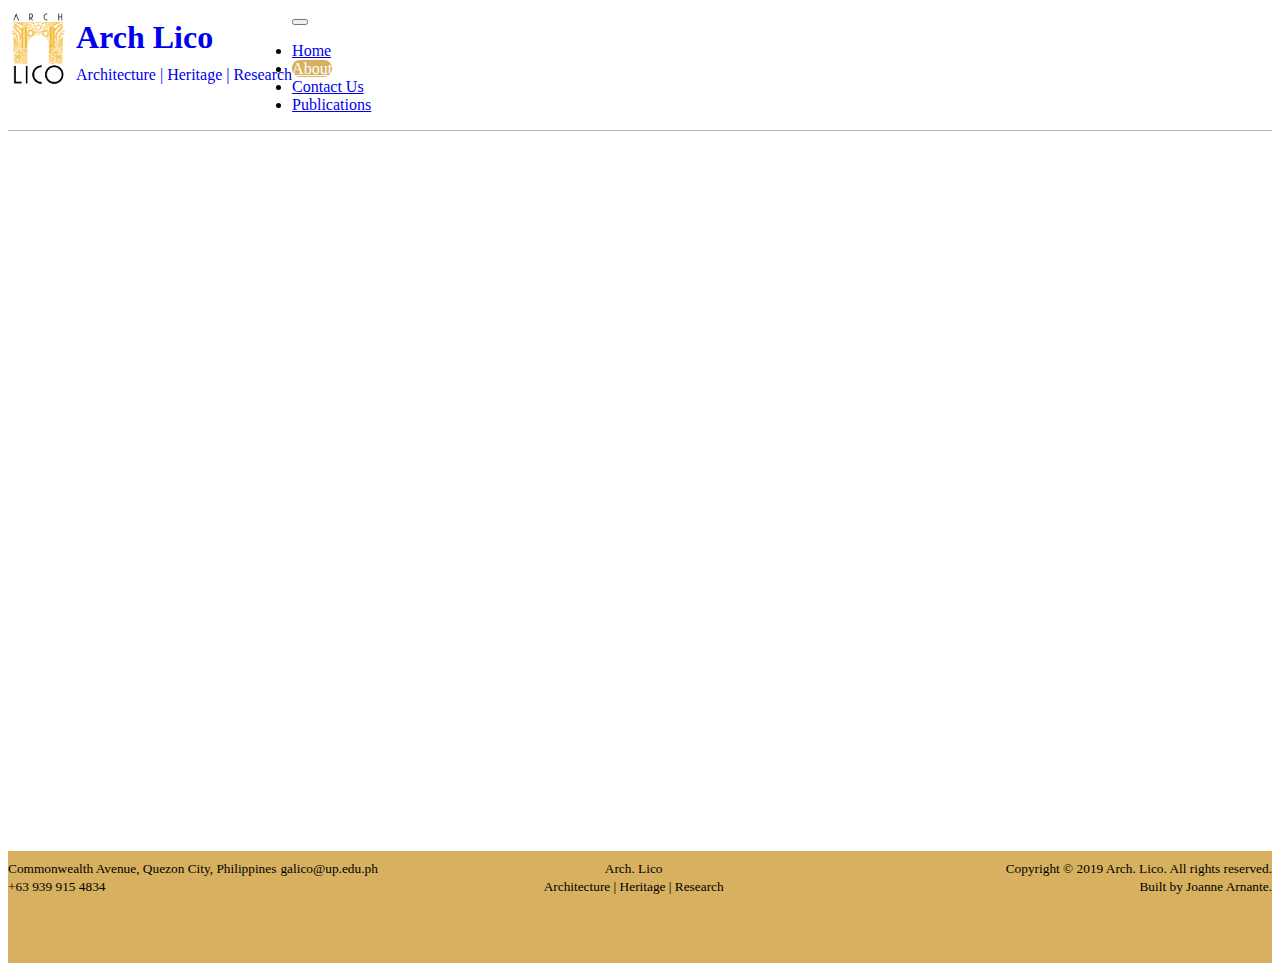
==== about.html @ ca694315 "updated content" ====
<!DOCTYPE html>
<html>
<head>
	<title>Arch Lico-Architecture | Heritage | Research</title>

	<meta charset="utf-8">
	<meta name="viewport" content="width=device-width, initial scale=1, shrink-to-fit=no">
	<link rel="stylesheet" href="https://stackpath.bootstrapcdn.com/bootstrap/4.2.1/css/bootstrap.min.css" integrity="sha384-GJzZqFGwb1QTTN6wy59ffF1BuGJpLSa9DkKMp0DgiMDm4iYMj70gZWKYbI706tWS" crossorigin="anonymous">
	<link href="https://fonts.googleapis.com/css?family=Lato" rel="stylesheet">
	<link rel="stylesheet" type="text/css" href="assets/styles/style.css">

</head>
<body>
<!-- nav bar -->
	<nav class="navbar navbar-expand-lg navbar-light static navbar-default">
		<div class="container">
			<a class="navbar-brand" href="index.html">
				<img src="assets/images/logo.png" id="logo">
				<span id="navbar-header">
					<h1>Arch Lico<br></h1>
					<p>Architecture | Heritage | Research</p>
				</span>
			</a>
			<button class="navbar-toggler" type="button" data-toggle="collapse" data-target="#navbarResponsive">
				<span class="navbar-toggler-icon"></span>
			</button>
			
			<div class="collapse navbar-collapse" id="navbarResponsive">
				<ul class="navbar-nav ml-auto">
					<li class="nav-item">
						<a class="nav-link" href="home.html">Home</a>
					</li>
					<li class="nav-item">
						<a class="nav-link text-white gold-btn" href="about.html">About</a>
					</li>
					<li class="nav-item">
						<a class="nav-link" href="contact.html">Contact Us</a>
					</li>
					<li class="nav-item">
						<a class="nav-link" href="publications.html">Publications</a>
					</li>
				</ul>
			</div>
		</div>
	</nav>
<!-- banner -->
	<div class="jumbotron jumbotron-fluid" id="about-banner">
<!-- mission -->
<!-- vision -->
	</div>
<!-- footer -->
	<footer>
		<div class="container">
			<span class="footer-col">
				<small>Commonwealth Avenue, Quezon City, Philippines</small>
				<small>galico@up.edu.ph</small><br>
				<small>+63 939 915 4834</small>
			</span>
			<span class="footer-col-center">
				<small>Arch. Lico<br>Architecture | Heritage | Research</small>
			</span>
			<span class="footer-col-right">
				<small>Copyright &copy; 2019 Arch. Lico. All rights reserved.<br></small>	
				<small>Built by Joanne Arnante.</small>	
			</span>
		</div>
	</footer>
<!-- end of body content -->
 	<script src="https://code.jquery.com/jquery-3.3.1.slim.min.js" integrity="sha384-q8i/X+965DzO0rT7abK41JStQIAqVgRVzpbzo5smXKp4YfRvH+8abtTE1Pi6jizo" crossorigin="anonymous"></script>
    <script src="https://cdnjs.cloudflare.com/ajax/libs/popper.js/1.14.6/umd/popper.min.js" integrity="sha384-wHAiFfRlMFy6i5SRaxvfOCifBUQy1xHdJ/yoi7FRNXMRBu5WHdZYu1hA6ZOblgut" crossorigin="anonymous"></script>
    <script src="https://stackpath.bootstrapcdn.com/bootstrap/4.2.1/js/bootstrap.min.js" integrity="sha384-B0UglyR+jN6CkvvICOB2joaf5I4l3gm9GU6Hc1og6Ls7i6U/mkkaduKaBhlAXv9k" crossorigin="anonymous"></script>

</body>
</html>
---- assets/styles/style.css ----
/*all pages*/
nav {
	border-bottom: 1px solid  #b7b7b8;
}

#logo {
	width: 60px;
	float: left;
}

#navbar-header {
	line-height: 1em;
	padding-left: 0.5em;
	float: left;
}

.nav-item {
	margin-left: 0.5em;
	margin-right: 0.5em;
}

.gold-btn {
	background-color: #d7b160;
	border: none;
	color: white;
	border-radius: 0.5em;
}

.gold-btn:hover {
	background-color: #b7b7b8;
	border: none;
	color: white;
}

.gold-btn:link {
	color: white;
}

.silver-btn {
	background-color: #b7b7b8;
	border: none;
	color: white;
	border-radius: 0.5em;
}

.silver-btn:hover {
	background-color: #d7b160;
	border: none;
	color: white;
}

.footer-col {
	width: 33%;
	float: left;
	overflow: hidden;
}

.footer-col-right {
	width: 33%;
	float: right;
	overflow: hidden;
	text-align: right;
}

.footer-col-center {
	width: 33%;
	float: left;
	overflow: hidden;
	text-align: center;
}

footer {
	/*border-top: 1px solid #b7b7b8;*/
	background-color: #d7b160;
	padding-top: 0.5em;
	padding-bottom: 0.5em;
	height: 6em;
}

.smallicons {
	height: 2em;
	margin-left: 0.25em;
	margin-right: 0.25em;
}

/*index*/
.jumbotron-fluid {
	height: 45em;
	margin: 0;
}

#index-banner {
	background-image: url('../images/banner.jpg');
	background-size: cover;
 	background-repeat: no-repeat;
}

#index-banner-header {
	padding-top: 20em;
	line-height: 6em;
}
/*home*/
.carousel {
	height: auto;
}

#publications {
	display: flex;
  	justify-content: space-between;
}

.card-publication-home {
	margin: auto;
	padding: 1em;
	height: 38em;
	border: 0px;
}

.card-img-top {
	height: 20em;
	object-fit: contain;
}

.readmore {
	position: absolute;
	bottom: 1em;
}
/*about page*/
#about-banner {
	background-image: url('../images/banner.jpg');
	background-size: cover;
 	background-repeat: no-repeat;
}

/*contact page*/
#message {
	height: 13em;
}

/*publications*/
.book {
	margin: auto;
	border: 0px;
	height: 25em;
	background-size: contain;
 	background-repeat: no-repeat;
 	background-position: center;
 	background-color: white;
}

#modalbook-1 {
	background-image: url('../images/book-1.jpg');
	
}

#modalbook-2 {
	background-image: url('../images/book-2.jpg');
	
}
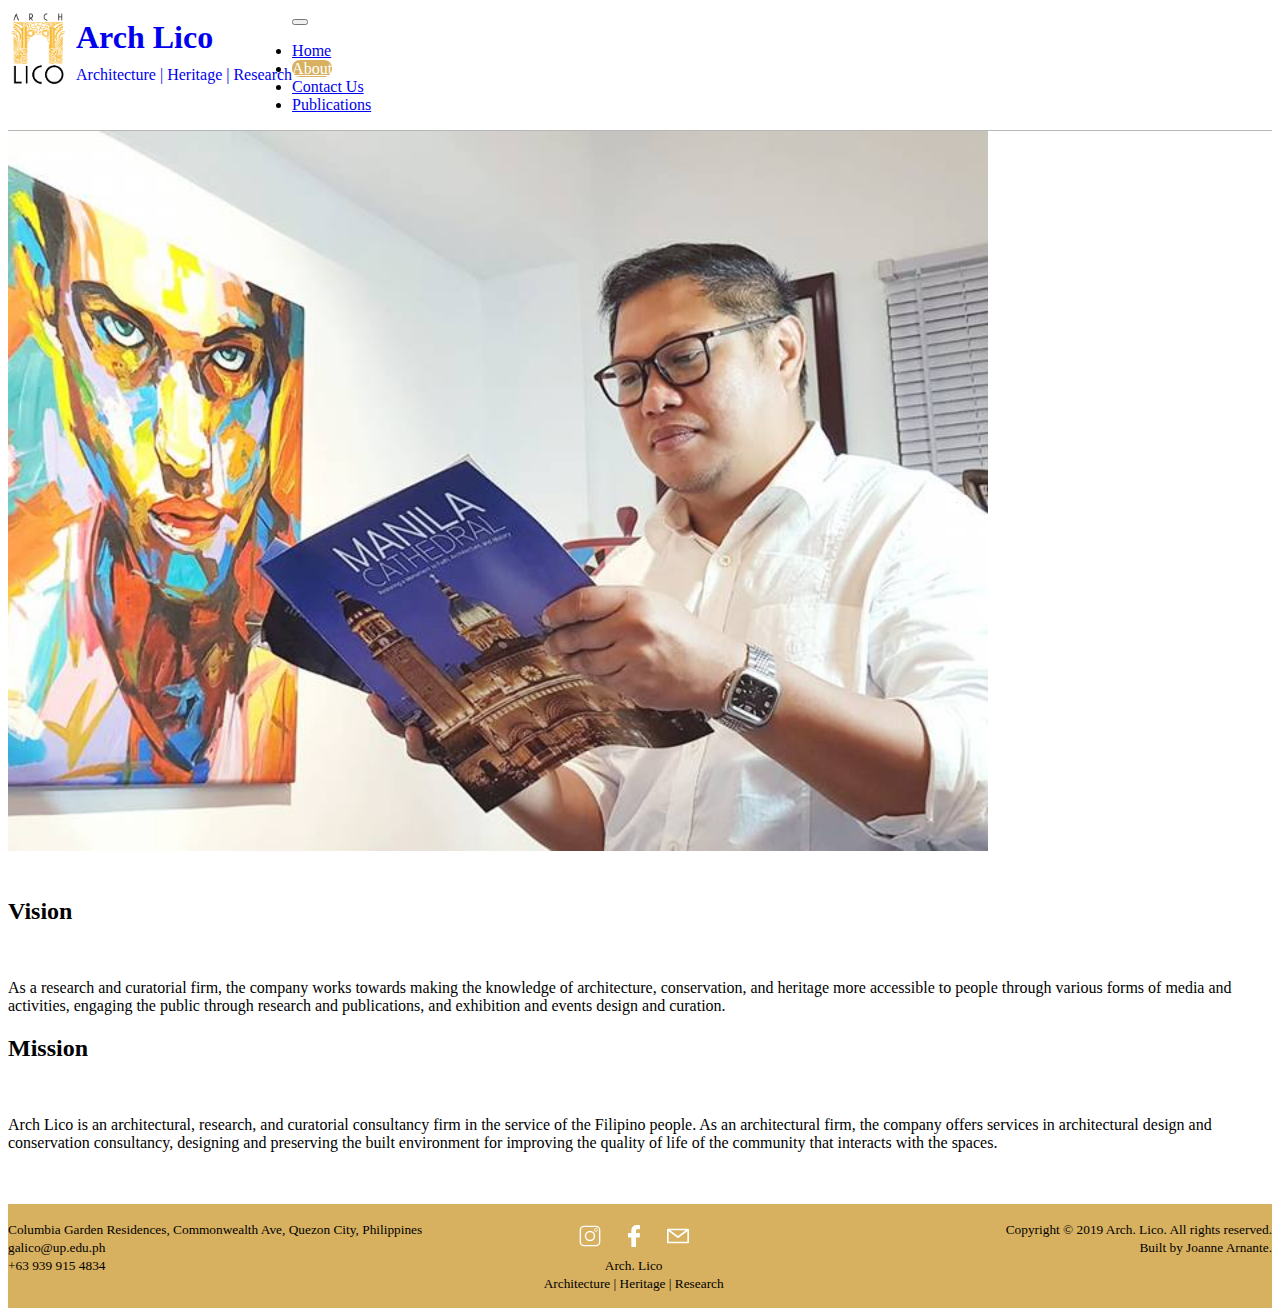
==== commit 0f937d53: "updated responsiveness" ====
--- a/about.html
+++ b/about.html
@@ -45,18 +45,36 @@
 	</nav>
 <!-- banner -->
 	<div class="jumbotron jumbotron-fluid" id="about-banner">
+	</div>
 <!-- mission -->
+	<div class="container">
+		<div class="card-body">
+			<h2><br>Vision</h2><br>
+			<p>As a research and curatorial firm, the company works towards making the knowledge of architecture, conservation, and heritage more accessible to people through various forms of media and activities, engaging the public through research and publications, and exhibition and events design and curation.</p>
+		</div>
+	</div>
 <!-- vision -->
+	<div class="container">
+		<div class="card-body">
+			<h2>Mission</h2><br>
+			<p>Arch Lico is an architectural, research, and curatorial consultancy firm in the service of the Filipino people. As an architectural firm, the company offers services in architectural design and conservation consultancy, designing and preserving the built environment for improving the quality of life of the community that interacts with the spaces.</p><br><br>
+		</div>
 	</div>
 <!-- footer -->
 	<footer>
 		<div class="container">
 			<span class="footer-col">
-				<small>Commonwealth Avenue, Quezon City, Philippines</small>
+				<small>Columbia Garden Residences, Commonwealth Ave, Quezon City, Philippines</small><br>
 				<small>galico@up.edu.ph</small><br>
 				<small>+63 939 915 4834</small>
 			</span>
 			<span class="footer-col-center">
+				<div id="social">
+					<a href="http://www.instagram.com/archlico"><img class="smallicons" src="assets/images/ig.svg"></a>
+					<a href="https://www.facebook.com/gerard.lico"><img class="smallicons" src="assets/images/facebook.svg"></a>
+					<a href="http://archlico@gmail.com"><img class="smallicons" src="assets/images/email.svg"></a>
+					
+				</div>
 				<small>Arch. Lico<br>Architecture | Heritage | Research</small>
 			</span>
 			<span class="footer-col-right">
--- a/assets/styles/style.css
+++ b/assets/styles/style.css
@@ -72,9 +72,9 @@
 footer {
 	/*border-top: 1px solid #b7b7b8;*/
 	background-color: #d7b160;
-	padding-top: 0.5em;
-	padding-bottom: 0.5em;
-	height: 6em;
+	padding-top: 1em;
+	padding-bottom: 1em;
+	overflow: hidden;
 }
 
 .smallicons {
@@ -90,13 +90,14 @@
 }
 
 #index-banner {
-	background-image: url('../images/banner.jpg');
+	background-image: url('../images/banner.png');
+	background-size: 100% auto;
 	background-size: cover;
  	background-repeat: no-repeat;
 }
 
 #index-banner-header {
-	padding-top: 20em;
+	padding-top: 25em;
 	line-height: 6em;
 }
 /*home*/
@@ -112,7 +113,7 @@
 .card-publication-home {
 	margin: auto;
 	padding: 1em;
-	height: 38em;
+	height: 40em;
 	border: 0px;
 }
 
@@ -127,9 +128,10 @@
 }
 /*about page*/
 #about-banner {
-	background-image: url('../images/banner.jpg');
+	background-image: url('../images/about-banner.jpg');
 	background-size: cover;
  	background-repeat: no-repeat;
+ 	background-position: -300px 0px;
 }
 
 /*contact page*/
@@ -137,9 +139,14 @@
 	height: 13em;
 }
 
+iframe {
+	height: 100%;
+}
+
 /*publications*/
 .book {
 	margin: auto;
+	margin-top: 1em;
 	border: 0px;
 	height: 25em;
 	background-size: contain;
@@ -156,4 +163,100 @@
 #modalbook-2 {
 	background-image: url('../images/book-2.jpg');
 	
+}
+
+#modalbook-3 {
+	background-image: url('../images/book-3.jpg');
+	
+}
+
+#modalbook-4 {
+	background-image: url('../images/book-4.jpg');
+	
+}
+
+#modalbook-5 {
+	background-image: url('../images/book-5.jpg');
+	
+}
+
+#modalbook-6 {
+	background-image: url('../images/book-6.jpg');
+	
+}
+
+/*end of all styling*/
+
+/*tablet size*/
+@media screen and (min-width: 376px) and (max-width: 1024px) {
+	iframe {
+		height: 40em;
+	}
+}
+
+/*phone size*/
+@media screen and (max-width: 375px) {
+	h1 {
+		font-size: 2em;
+	}
+	p {
+		font-size: 0.65em;
+	}
+	.jumbotron-fluid {
+	height: 25em;
+	margin: 0;
+	}
+	#index-banner {
+	background-size: cover;
+	}
+	#index-banner-header {
+	padding-top: 15em;
+	line-height: 1em;
+	}
+	.indexh1 {
+		font-size: 1.2em;
+	}
+	#learnmorebutton {
+		font-size: 0.75em;
+	}
+	.footer-col {
+		display: block;
+		text-align: left;
+		width: 100%;
+		position: relative;
+		top: 5.25em;
+	}
+	.footer-col-center {
+		display: block;
+		text-align: left;
+		width: 100%;
+		position: relative;
+		top: -6.25em;
+	}
+	.footer-col-right {
+		display: block;
+		text-align: left;
+		width: 100%;
+		position: relative;
+		top: 0.5em;
+	}
+
+	.footer {
+		height: 1000px;
+		overflow: visible;
+	}
+
+	.card-publication-home {
+		height: 35em;
+	}
+
+	.readmore {
+		font-size: 0.75em;
+		position: absolute;
+		bottom: 2em;
+	}
+
+	iframe {
+		height: 20em;
+	}
 }